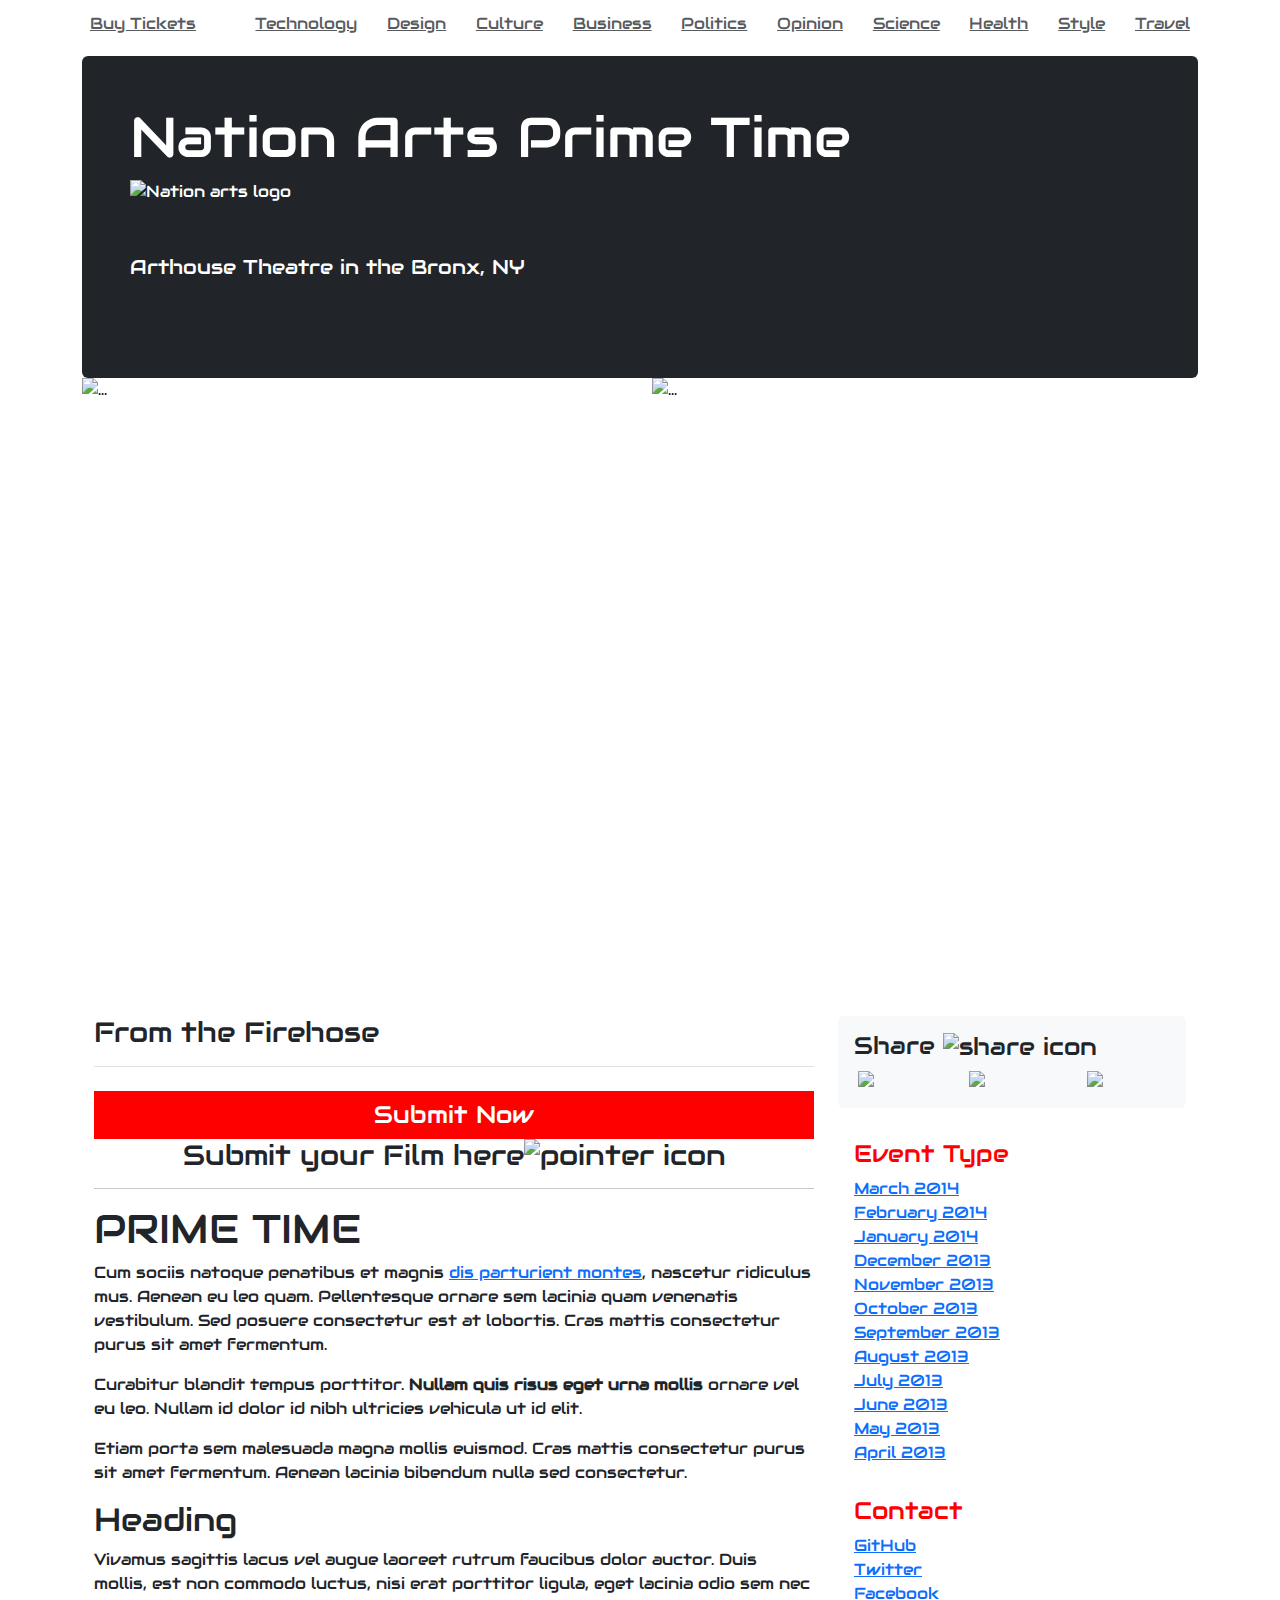
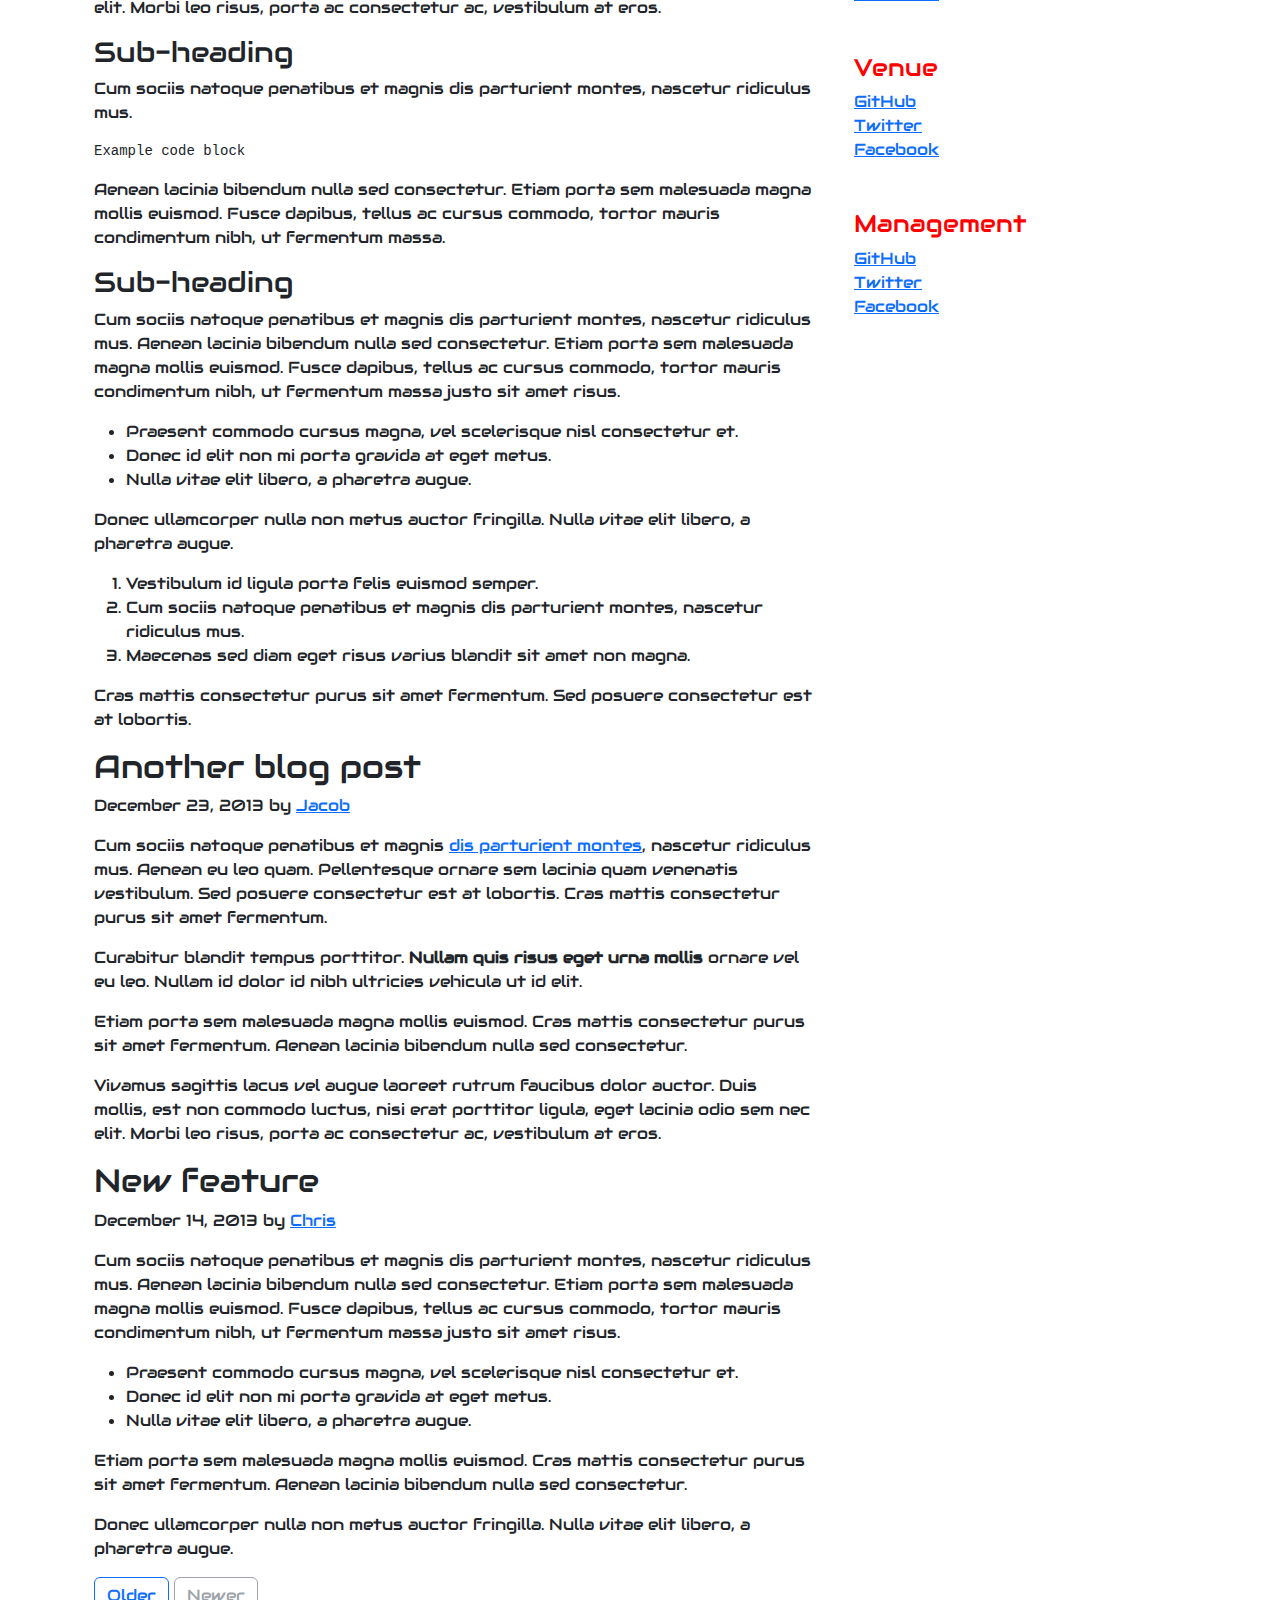
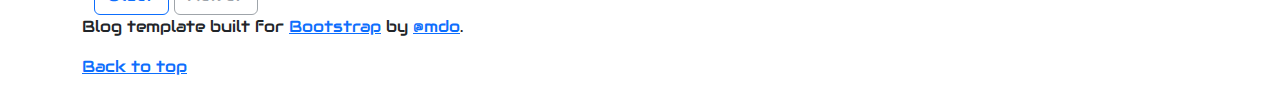
==== index.html @ 6990f8cb "Add files via upload" ====
<!DOCTYPE html>
<html lang="en">
<head>
    <meta charset="UTF-8">
    <meta name="viewport" content="width=device-width, initial-scale=1.0">
    <title>Nation Arts Prime Time</title>
    <link href="https://cdn.jsdelivr.net/npm/bootstrap@5.3.3/dist/css/bootstrap.min.css" rel="stylesheet" integrity="sha384-QWTKZyjpPEjISv5WaRU9OFeRpok6YctnYmDr5pNlyT2bRjXh0JMhjY6hW+ALEwIH" crossorigin="anonymous">
    <link rel="preconnect" href="https://fonts.googleapis.com">
    <link rel="preconnect" href="https://fonts.gstatic.com" crossorigin>
    <link href="https://fonts.googleapis.com/css2?family=Audiowide&display=swap" rel="stylesheet">
    <link rel="stylesheet" href="./style.css">
</head>
<body>
    <body>

        <div class="container">
          <div class="nav-scroller py-1 mb-2">
            <nav class="nav d-flex justify-content-between">
              <a class="p-2 text-muted" href="#">Buy Tickets</a>
              <a class="p-2 text-muted" href="#"></a>
              <a class="p-2 text-muted" href="#">Technology</a>
              <a class="p-2 text-muted" href="#">Design</a>
              <a class="p-2 text-muted" href="#">Culture</a>
              <a class="p-2 text-muted" href="#">Business</a>
              <a class="p-2 text-muted" href="#">Politics</a>
              <a class="p-2 text-muted" href="#">Opinion</a>
              <a class="p-2 text-muted" href="#">Science</a>
              <a class="p-2 text-muted" href="#">Health</a>
              <a class="p-2 text-muted" href="#">Style</a>
              <a class="p-2 text-muted" href="#">Travel</a>
            </nav>
          </div>
    
          <div class="jumbotron p-3 p-md-5 text-white rounded bg-dark">
            <div class="col-md-12 px-0">
                <h1 class="display-4 font-italic">Nation Arts Prime Time</h1>       
                <img class="title-image" src="./assets/images/NAPT.jpg" alt="Nation arts logo">  
                <p class="lead my-5">Arthouse Theatre in the Bronx, NY</p>
            </div>
          </div>
    
          <div class="row mb-2">
            <div class="col-md-6">
                <div id="carouselExampleAutoplaying" class="carousel slide" data-bs-ride="carousel">
                    <div class="carousel-inner">
                      <div class="carousel-item active">
                        <img src="https://picsum.photos/200/300" class="d-block w-100" alt="...">
                      </div>
                      <div class="carousel-item">
                        <img src="https://picsum.photos/seed/picsum/200/300" class="d-block w-100" alt="...">
                      </div>
                      <div class="carousel-item">
                        <img src="https://picsum.photos/200/300?grayscale" class="d-block w-100" alt="...">
                      </div>
                    </div>
                    <button class="carousel-control-prev" type="button" data-bs-target="#carouselExampleAutoplaying" data-bs-slide="prev">
                      <span class="carousel-control-prev-icon" aria-hidden="true"></span>
                      <span class="visually-hidden">Previous</span>
                    </button>
                    <button class="carousel-control-next" type="button" data-bs-target="#carouselExampleAutoplaying" data-bs-slide="next">
                      <span class="carousel-control-next-icon" aria-hidden="true"></span>
                      <span class="visually-hidden">Next</span>
                    </button>
                  </div>
            </div>
            <div class="col-md-6">
                <div id="carouselExampleAutoplaying" class="carousel slide" data-bs-ride="carousel">
                    <div class="carousel-inner">
                      <div class="carousel-item active">
                        <img src="https://picsum.photos/seed/picsum/200/300" class="d-block w-100" alt="...">
                      </div>
                      <div class="carousel-item">
                        <img src="https://picsum.photos/200/300?grayscale" class="d-block w-100" alt="...">
                      </div>
                      <div class="carousel-item">
                        <img src="https://picsum.photos/200/300" class="d-block w-100" alt="...">
                      </div>
                    </div>
                    <button class="carousel-control-prev" type="button" data-bs-target="#carouselExampleAutoplaying" data-bs-slide="prev">
                      <span class="carousel-control-prev-icon" aria-hidden="true"></span>
                      <span class="visually-hidden">Previous</span>
                    </button>
                    <button class="carousel-control-next" type="button" data-bs-target="#carouselExampleAutoplaying" data-bs-slide="next">
                      <span class="carousel-control-next-icon" aria-hidden="true"></span>
                      <span class="visually-hidden">Next</span>
                    </button>
                  </div>
            </div>
        </div>
    
        <main role="main" class="container">
          <div class="row">
            <div class="col-md-8 blog-main">
              <h3 class="pb-3 mb-4 font-italic border-bottom">
                From the Firehose
              </h3>
    
              <div class="blog-post">
                <a style="text-decoration: none;" href="https://theartdoormediagroup.wixsite.com/1o1-square/prime-time-submissions">
                    <button id="submit-button">Submit Now</button>
                </a>
                    <h3 style="display: flex; justify-content: center;">Submit your Film here <img src="./assets/hand-index-thumb.svg" alt="pointer icon"> </h3>
    
                <hr>
                <h1>PRIME TIME</h1>
                <p>Cum sociis natoque penatibus et magnis <a href="#">dis parturient montes</a>, nascetur ridiculus mus. Aenean eu leo quam. Pellentesque ornare sem lacinia quam venenatis vestibulum. Sed posuere consectetur est at lobortis. Cras mattis consectetur purus sit amet fermentum.</p>
                <blockquote>
                  <p>Curabitur blandit tempus porttitor. <strong>Nullam quis risus eget urna mollis</strong> ornare vel eu leo. Nullam id dolor id nibh ultricies vehicula ut id elit.</p>
                </blockquote>
                <p>Etiam porta <em>sem malesuada magna</em> mollis euismod. Cras mattis consectetur purus sit amet fermentum. Aenean lacinia bibendum nulla sed consectetur.</p>
                <h2>Heading</h2>
                <p>Vivamus sagittis lacus vel augue laoreet rutrum faucibus dolor auctor. Duis mollis, est non commodo luctus, nisi erat porttitor ligula, eget lacinia odio sem nec elit. Morbi leo risus, porta ac consectetur ac, vestibulum at eros.</p>
                <h3>Sub-heading</h3>
                <p>Cum sociis natoque penatibus et magnis dis parturient montes, nascetur ridiculus mus.</p>
                <pre><code>Example code block</code></pre>
                <p>Aenean lacinia bibendum nulla sed consectetur. Etiam porta sem malesuada magna mollis euismod. Fusce dapibus, tellus ac cursus commodo, tortor mauris condimentum nibh, ut fermentum massa.</p>
                <h3>Sub-heading</h3>
                <p>Cum sociis natoque penatibus et magnis dis parturient montes, nascetur ridiculus mus. Aenean lacinia bibendum nulla sed consectetur. Etiam porta sem malesuada magna mollis euismod. Fusce dapibus, tellus ac cursus commodo, tortor mauris condimentum nibh, ut fermentum massa justo sit amet risus.</p>
                <ul>
                  <li>Praesent commodo cursus magna, vel scelerisque nisl consectetur et.</li>
                  <li>Donec id elit non mi porta gravida at eget metus.</li>
                  <li>Nulla vitae elit libero, a pharetra augue.</li>
                </ul>
                <p>Donec ullamcorper nulla non metus auctor fringilla. Nulla vitae elit libero, a pharetra augue.</p>
                <ol>
                  <li>Vestibulum id ligula porta felis euismod semper.</li>
                  <li>Cum sociis natoque penatibus et magnis dis parturient montes, nascetur ridiculus mus.</li>
                  <li>Maecenas sed diam eget risus varius blandit sit amet non magna.</li>
                </ol>
                <p>Cras mattis consectetur purus sit amet fermentum. Sed posuere consectetur est at lobortis.</p>
              </div><!-- /.blog-post -->
    
              <div class="blog-post">
                <h2 class="blog-post-title">Another blog post</h2>
                <p class="blog-post-meta">December 23, 2013 by <a href="#">Jacob</a></p>
    
                <p>Cum sociis natoque penatibus et magnis <a href="#">dis parturient montes</a>, nascetur ridiculus mus. Aenean eu leo quam. Pellentesque ornare sem lacinia quam venenatis vestibulum. Sed posuere consectetur est at lobortis. Cras mattis consectetur purus sit amet fermentum.</p>
                <blockquote>
                  <p>Curabitur blandit tempus porttitor. <strong>Nullam quis risus eget urna mollis</strong> ornare vel eu leo. Nullam id dolor id nibh ultricies vehicula ut id elit.</p>
                </blockquote>
                <p>Etiam porta <em>sem malesuada magna</em> mollis euismod. Cras mattis consectetur purus sit amet fermentum. Aenean lacinia bibendum nulla sed consectetur.</p>
                <p>Vivamus sagittis lacus vel augue laoreet rutrum faucibus dolor auctor. Duis mollis, est non commodo luctus, nisi erat porttitor ligula, eget lacinia odio sem nec elit. Morbi leo risus, porta ac consectetur ac, vestibulum at eros.</p>
              </div><!-- /.blog-post -->
    
              <div class="blog-post">
                <h2 class="blog-post-title">New feature</h2>
                <p class="blog-post-meta">December 14, 2013 by <a href="#">Chris</a></p>
    
                <p>Cum sociis natoque penatibus et magnis dis parturient montes, nascetur ridiculus mus. Aenean lacinia bibendum nulla sed consectetur. Etiam porta sem malesuada magna mollis euismod. Fusce dapibus, tellus ac cursus commodo, tortor mauris condimentum nibh, ut fermentum massa justo sit amet risus.</p>
                <ul>
                  <li>Praesent commodo cursus magna, vel scelerisque nisl consectetur et.</li>
                  <li>Donec id elit non mi porta gravida at eget metus.</li>
                  <li>Nulla vitae elit libero, a pharetra augue.</li>
                </ul>
                <p>Etiam porta <em>sem malesuada magna</em> mollis euismod. Cras mattis consectetur purus sit amet fermentum. Aenean lacinia bibendum nulla sed consectetur.</p>
                <p>Donec ullamcorper nulla non metus auctor fringilla. Nulla vitae elit libero, a pharetra augue.</p>
              </div><!-- /.blog-post -->
    
              <nav class="blog-pagination">
                <a class="btn btn-outline-primary" href="#">Older</a>
                <a class="btn btn-outline-secondary disabled" href="#">Newer</a>
              </nav>
    
            </div><!-- /.blog-main -->
    
            <aside class="col-md-4 blog-sidebar">
              <div class="p-3 mb-3 bg-light rounded">
                <h4 class="font-italic">Share <img src="./assets/share-fill.svg" alt="share icon" style="height: 1.25rem;"></h4>
                <div class="row">
                    <a class="col-4" href="https://www.facebook.com/people/TAD/100064030395199/">
                        <button class="share-button" style="border: none; background: none;">
                            <img src="./assets/facebook.svg" alt="facebook icon" style="height: 1.25rem;">
                        </button>
                    </a>
                    <a  class="col-4" href="https://www.instagram.com/theartdoor_releasing/?utm_source=ig_web_button_share_sheet&igsh=ZDNlZDc0MzIxNw%3D%3D#">
                        <button class="share-button" style="border: none; background: none;">
                            <img src="./assets/instagram.svg" alt="instagram icon" style="height: 1.25rem;">
                        </button>
                    </a>
                    <a class="col-4" href="https://youtube.com/@tadpictures18?si=czq-XuRLPBKmyuis">
                        <button class="share-button" style="border: none; background: none;">
                            <img src="./assets/youtube.svg" alt="youtube icon" style="height: 1.25rem;">
                        </button>
                    </a>
                </div>
              </div>
    
              <div class="p-3">
                <h4 class="font-italic" style="color: red;">Event Type</h4>
                <ol class="list-unstyled mb-0">
                  <li><a href="#">March 2014</a></li>
                  <li><a href="#">February 2014</a></li>
                  <li><a href="#">January 2014</a></li>
                  <li><a href="#">December 2013</a></li>
                  <li><a href="#">November 2013</a></li>
                  <li><a href="#">October 2013</a></li>
                  <li><a href="#">September 2013</a></li>
                  <li><a href="#">August 2013</a></li>
                  <li><a href="#">July 2013</a></li>
                  <li><a href="#">June 2013</a></li>
                  <li><a href="#">May 2013</a></li>
                  <li><a href="#">April 2013</a></li>
                </ol>
              </div>
    
              <div class="p-3">
                <h4 class="font-italic" style="color: red;">Contact</h4>
                <ol class="list-unstyled">
                  <li><a href="#">GitHub</a></li>
                  <li><a href="#">Twitter</a></li>
                  <li><a href="#">Facebook</a></li>
                </ol>
              </div>

              <div class="p-3">
                <h4 class="font-italic" style="color: red;">Venue</h4>
                <ol class="list-unstyled">
                  <li><a href="#">GitHub</a></li>
                  <li><a href="#">Twitter</a></li>
                  <li><a href="#">Facebook</a></li>
                </ol>
              </div>

              <div class="p-3">
                <h4 class="font-italic" style="color: red;">Management</h4>
                <ol class="list-unstyled">
                  <li><a href="#">GitHub</a></li>
                  <li><a href="#">Twitter</a></li>
                  <li><a href="#">Facebook</a></li>
                </ol>
              </div>
            </aside><!-- /.blog-sidebar -->
            
          </div><!-- /.row -->
    
        </main><!-- /.container -->
    
        <footer class="blog-footer">
          <p>Blog template built for <a href="https://getbootstrap.com/">Bootstrap</a> by <a href="https://twitter.com/mdo">@mdo</a>.</p>
          <p>
            <a href="#">Back to top</a>
          </p>
        </footer>
    
        <!-- Bootstrap core JavaScript
        ================================================== -->
        <!-- Placed at the end of the document so the pages load faster -->
        <script src="https://code.jquery.com/jquery-3.2.1.slim.min.js" integrity="sha384-KJ3o2DKtIkvYIK3UENzmM7KCkRr/rE9/Qpg6aAZGJwFDMVNA/GpGFF93hXpG5KkN" crossorigin="anonymous"></script>
        <script>window.jQuery || document.write('<script src="../../assets/js/vendor/jquery-slim.min.js"><\/script>')</script>
        <script src="../../assets/js/vendor/popper.min.js"></script>
        <script src="../../dist/js/bootstrap.min.js"></script>
        <script src="../../assets/js/vendor/holder.min.js"></script>
        <script>
          Holder.addTheme('thumb', {
            bg: '#55595c',
            fg: '#eceeef',
            text: 'Thumbnail'
          });
        </script>
      
    
    <svg xmlns="http://www.w3.org/2000/svg" width="200" height="250" viewBox="0 0 200 250" preserveAspectRatio="none" style="display: none; visibility: hidden; position: absolute; top: -100%; left: -100%;"><defs><style type="text/css"></style></defs><text x="0" y="13" style="font-weight:bold;font-size:13pt;font-family:Arial, Helvetica, Open Sans, sans-serif">Thumbnail</text></svg></body>
    <script src="https://cdn.jsdelivr.net/npm/bootstrap@5.3.3/dist/js/bootstrap.bundle.min.js" integrity="sha384-YvpcrYf0tY3lHB60NNkmXc5s9fDVZLESaAA55NDzOxhy9GkcIdslK1eN7N6jIeHz" crossorigin="anonymous"></script>
</body>
</html>
---- style.css ----
*, body{
    font-family: "Audiowide", sans-serif;
    font-weight: 400;
    font-style: normal;
}

.title-image{
    width: 100%;
    height: auto;
}

.carousel-item{
    height: 70vh;
    width: 100%;
}

.share-button{
    width: 100%;
    height: 100%;
    display: flex;
    justify-content: center;
    align-items: center;
}

#submit-button{
    width: 100%;
    height: 3rem;
    font-size: 1.5rem;
    display: flex;
    justify-content: center;
    align-items: center;
    background-color: red;
    color: white;
    border: none;
}
#submit-button:hover{
    background-color: black;
    color: red;
}
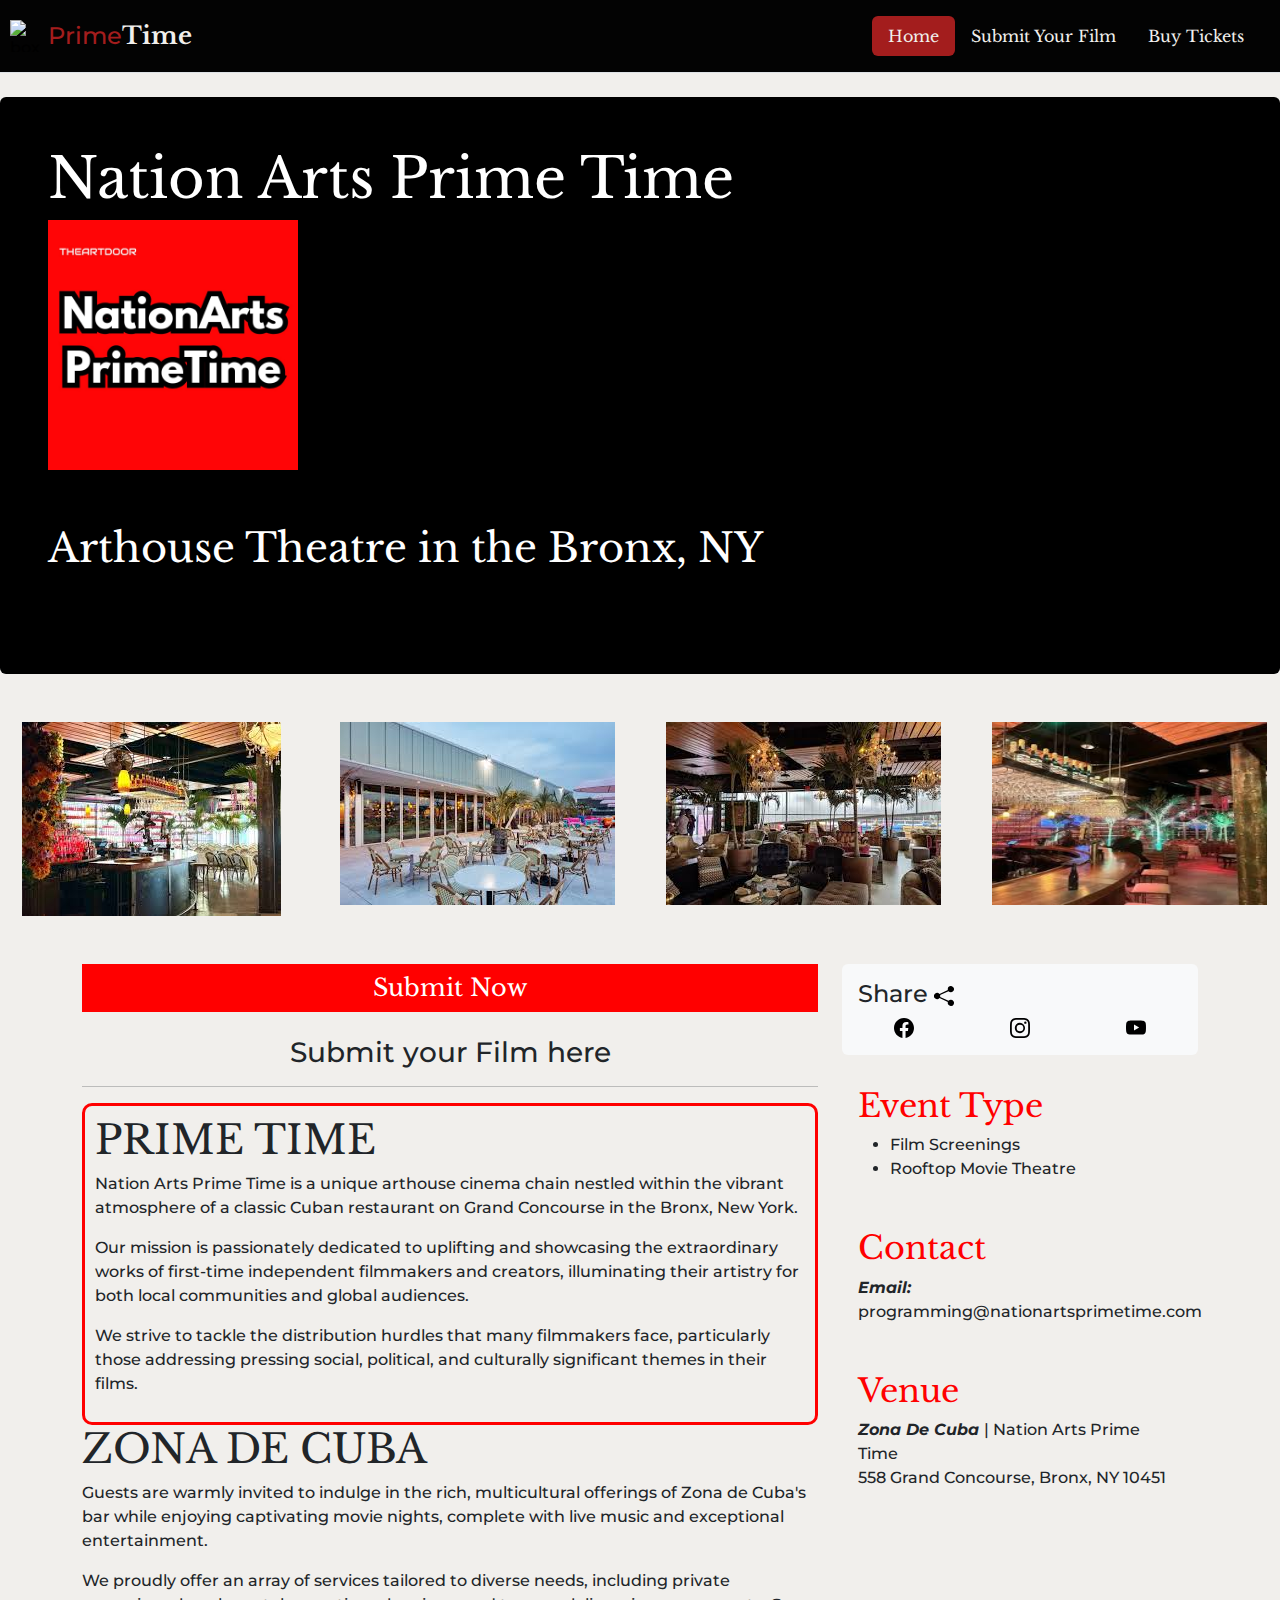
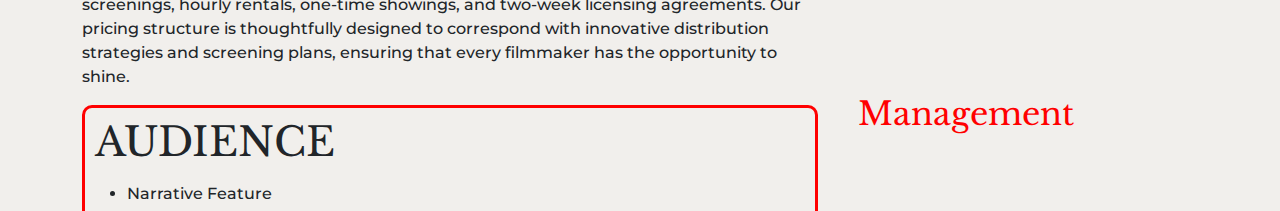
==== commit 3f4a31b5: "Prime Time" ====
--- a/index.html
+++ b/index.html
@@ -3,263 +3,24 @@
 <head>
     <meta charset="UTF-8">
     <meta name="viewport" content="width=device-width, initial-scale=1.0">
-    <title>Nation Arts Prime Time</title>
+    <title>PrimeTime</title>
+    <meta name="Author" content="Vishesh Jain"/>
     <link href="https://cdn.jsdelivr.net/npm/bootstrap@5.3.3/dist/css/bootstrap.min.css" rel="stylesheet" integrity="sha384-QWTKZyjpPEjISv5WaRU9OFeRpok6YctnYmDr5pNlyT2bRjXh0JMhjY6hW+ALEwIH" crossorigin="anonymous">
     <link rel="preconnect" href="https://fonts.googleapis.com">
     <link rel="preconnect" href="https://fonts.gstatic.com" crossorigin>
-    <link href="https://fonts.googleapis.com/css2?family=Audiowide&display=swap" rel="stylesheet">
-    <link rel="stylesheet" href="./style.css">
+    <link href="https://fonts.googleapis.com/css2?family=Libre+Baskerville:ital,wght@0,400;0,700;1,400&family=Montserrat:ital,wght@0,100..900;1,100..900&display=swap" rel="stylesheet">
+    <link rel="stylesheet" href="style.css">
+    <meta http-equiv="refresh" content="0; URL='./Pages/HomePage/Home.html'" />
+    <link rel="apple-touch-icon" sizes="180x180" href="./assets/favicon/apple-touch-icon.png">
+    <link rel="icon" type="image/png" sizes="32x32" href="./assets/favicon/favicon-32x32.png">
+    <link rel="icon" type="image/png" sizes="16x16" href="./assets/favicon/favicon-16x16.png">
+    <link rel="manifest" href="./assets/favicon/site.webmanifest">
 </head>
 <body>
-    <body>
-
-        <div class="container">
-          <div class="nav-scroller py-1 mb-2">
-            <nav class="nav d-flex justify-content-between">
-              <a class="p-2 text-muted" href="#">Buy Tickets</a>
-              <a class="p-2 text-muted" href="#"></a>
-              <a class="p-2 text-muted" href="#">Technology</a>
-              <a class="p-2 text-muted" href="#">Design</a>
-              <a class="p-2 text-muted" href="#">Culture</a>
-              <a class="p-2 text-muted" href="#">Business</a>
-              <a class="p-2 text-muted" href="#">Politics</a>
-              <a class="p-2 text-muted" href="#">Opinion</a>
-              <a class="p-2 text-muted" href="#">Science</a>
-              <a class="p-2 text-muted" href="#">Health</a>
-              <a class="p-2 text-muted" href="#">Style</a>
-              <a class="p-2 text-muted" href="#">Travel</a>
-            </nav>
-          </div>
-    
-          <div class="jumbotron p-3 p-md-5 text-white rounded bg-dark">
-            <div class="col-md-12 px-0">
-                <h1 class="display-4 font-italic">Nation Arts Prime Time</h1>       
-                <img class="title-image" src="./assets/images/NAPT.jpg" alt="Nation arts logo">  
-                <p class="lead my-5">Arthouse Theatre in the Bronx, NY</p>
-            </div>
-          </div>
-    
-          <div class="row mb-2">
-            <div class="col-md-6">
-                <div id="carouselExampleAutoplaying" class="carousel slide" data-bs-ride="carousel">
-                    <div class="carousel-inner">
-                      <div class="carousel-item active">
-                        <img src="https://picsum.photos/200/300" class="d-block w-100" alt="...">
-                      </div>
-                      <div class="carousel-item">
-                        <img src="https://picsum.photos/seed/picsum/200/300" class="d-block w-100" alt="...">
-                      </div>
-                      <div class="carousel-item">
-                        <img src="https://picsum.photos/200/300?grayscale" class="d-block w-100" alt="...">
-                      </div>
-                    </div>
-                    <button class="carousel-control-prev" type="button" data-bs-target="#carouselExampleAutoplaying" data-bs-slide="prev">
-                      <span class="carousel-control-prev-icon" aria-hidden="true"></span>
-                      <span class="visually-hidden">Previous</span>
-                    </button>
-                    <button class="carousel-control-next" type="button" data-bs-target="#carouselExampleAutoplaying" data-bs-slide="next">
-                      <span class="carousel-control-next-icon" aria-hidden="true"></span>
-                      <span class="visually-hidden">Next</span>
-                    </button>
-                  </div>
-            </div>
-            <div class="col-md-6">
-                <div id="carouselExampleAutoplaying" class="carousel slide" data-bs-ride="carousel">
-                    <div class="carousel-inner">
-                      <div class="carousel-item active">
-                        <img src="https://picsum.photos/seed/picsum/200/300" class="d-block w-100" alt="...">
-                      </div>
-                      <div class="carousel-item">
-                        <img src="https://picsum.photos/200/300?grayscale" class="d-block w-100" alt="...">
-                      </div>
-                      <div class="carousel-item">
-                        <img src="https://picsum.photos/200/300" class="d-block w-100" alt="...">
-                      </div>
-                    </div>
-                    <button class="carousel-control-prev" type="button" data-bs-target="#carouselExampleAutoplaying" data-bs-slide="prev">
-                      <span class="carousel-control-prev-icon" aria-hidden="true"></span>
-                      <span class="visually-hidden">Previous</span>
-                    </button>
-                    <button class="carousel-control-next" type="button" data-bs-target="#carouselExampleAutoplaying" data-bs-slide="next">
-                      <span class="carousel-control-next-icon" aria-hidden="true"></span>
-                      <span class="visually-hidden">Next</span>
-                    </button>
-                  </div>
-            </div>
-        </div>
-    
-        <main role="main" class="container">
-          <div class="row">
-            <div class="col-md-8 blog-main">
-              <h3 class="pb-3 mb-4 font-italic border-bottom">
-                From the Firehose
-              </h3>
-    
-              <div class="blog-post">
-                <a style="text-decoration: none;" href="https://theartdoormediagroup.wixsite.com/1o1-square/prime-time-submissions">
-                    <button id="submit-button">Submit Now</button>
-                </a>
-                    <h3 style="display: flex; justify-content: center;">Submit your Film here <img src="./assets/hand-index-thumb.svg" alt="pointer icon"> </h3>
-    
-                <hr>
-                <h1>PRIME TIME</h1>
-                <p>Cum sociis natoque penatibus et magnis <a href="#">dis parturient montes</a>, nascetur ridiculus mus. Aenean eu leo quam. Pellentesque ornare sem lacinia quam venenatis vestibulum. Sed posuere consectetur est at lobortis. Cras mattis consectetur purus sit amet fermentum.</p>
-                <blockquote>
-                  <p>Curabitur blandit tempus porttitor. <strong>Nullam quis risus eget urna mollis</strong> ornare vel eu leo. Nullam id dolor id nibh ultricies vehicula ut id elit.</p>
-                </blockquote>
-                <p>Etiam porta <em>sem malesuada magna</em> mollis euismod. Cras mattis consectetur purus sit amet fermentum. Aenean lacinia bibendum nulla sed consectetur.</p>
-                <h2>Heading</h2>
-                <p>Vivamus sagittis lacus vel augue laoreet rutrum faucibus dolor auctor. Duis mollis, est non commodo luctus, nisi erat porttitor ligula, eget lacinia odio sem nec elit. Morbi leo risus, porta ac consectetur ac, vestibulum at eros.</p>
-                <h3>Sub-heading</h3>
-                <p>Cum sociis natoque penatibus et magnis dis parturient montes, nascetur ridiculus mus.</p>
-                <pre><code>Example code block</code></pre>
-                <p>Aenean lacinia bibendum nulla sed consectetur. Etiam porta sem malesuada magna mollis euismod. Fusce dapibus, tellus ac cursus commodo, tortor mauris condimentum nibh, ut fermentum massa.</p>
-                <h3>Sub-heading</h3>
-                <p>Cum sociis natoque penatibus et magnis dis parturient montes, nascetur ridiculus mus. Aenean lacinia bibendum nulla sed consectetur. Etiam porta sem malesuada magna mollis euismod. Fusce dapibus, tellus ac cursus commodo, tortor mauris condimentum nibh, ut fermentum massa justo sit amet risus.</p>
-                <ul>
-                  <li>Praesent commodo cursus magna, vel scelerisque nisl consectetur et.</li>
-                  <li>Donec id elit non mi porta gravida at eget metus.</li>
-                  <li>Nulla vitae elit libero, a pharetra augue.</li>
-                </ul>
-                <p>Donec ullamcorper nulla non metus auctor fringilla. Nulla vitae elit libero, a pharetra augue.</p>
-                <ol>
-                  <li>Vestibulum id ligula porta felis euismod semper.</li>
-                  <li>Cum sociis natoque penatibus et magnis dis parturient montes, nascetur ridiculus mus.</li>
-                  <li>Maecenas sed diam eget risus varius blandit sit amet non magna.</li>
-                </ol>
-                <p>Cras mattis consectetur purus sit amet fermentum. Sed posuere consectetur est at lobortis.</p>
-              </div><!-- /.blog-post -->
-    
-              <div class="blog-post">
-                <h2 class="blog-post-title">Another blog post</h2>
-                <p class="blog-post-meta">December 23, 2013 by <a href="#">Jacob</a></p>
-    
-                <p>Cum sociis natoque penatibus et magnis <a href="#">dis parturient montes</a>, nascetur ridiculus mus. Aenean eu leo quam. Pellentesque ornare sem lacinia quam venenatis vestibulum. Sed posuere consectetur est at lobortis. Cras mattis consectetur purus sit amet fermentum.</p>
-                <blockquote>
-                  <p>Curabitur blandit tempus porttitor. <strong>Nullam quis risus eget urna mollis</strong> ornare vel eu leo. Nullam id dolor id nibh ultricies vehicula ut id elit.</p>
-                </blockquote>
-                <p>Etiam porta <em>sem malesuada magna</em> mollis euismod. Cras mattis consectetur purus sit amet fermentum. Aenean lacinia bibendum nulla sed consectetur.</p>
-                <p>Vivamus sagittis lacus vel augue laoreet rutrum faucibus dolor auctor. Duis mollis, est non commodo luctus, nisi erat porttitor ligula, eget lacinia odio sem nec elit. Morbi leo risus, porta ac consectetur ac, vestibulum at eros.</p>
-              </div><!-- /.blog-post -->
-    
-              <div class="blog-post">
-                <h2 class="blog-post-title">New feature</h2>
-                <p class="blog-post-meta">December 14, 2013 by <a href="#">Chris</a></p>
-    
-                <p>Cum sociis natoque penatibus et magnis dis parturient montes, nascetur ridiculus mus. Aenean lacinia bibendum nulla sed consectetur. Etiam porta sem malesuada magna mollis euismod. Fusce dapibus, tellus ac cursus commodo, tortor mauris condimentum nibh, ut fermentum massa justo sit amet risus.</p>
-                <ul>
-                  <li>Praesent commodo cursus magna, vel scelerisque nisl consectetur et.</li>
-                  <li>Donec id elit non mi porta gravida at eget metus.</li>
-                  <li>Nulla vitae elit libero, a pharetra augue.</li>
-                </ul>
-                <p>Etiam porta <em>sem malesuada magna</em> mollis euismod. Cras mattis consectetur purus sit amet fermentum. Aenean lacinia bibendum nulla sed consectetur.</p>
-                <p>Donec ullamcorper nulla non metus auctor fringilla. Nulla vitae elit libero, a pharetra augue.</p>
-              </div><!-- /.blog-post -->
-    
-              <nav class="blog-pagination">
-                <a class="btn btn-outline-primary" href="#">Older</a>
-                <a class="btn btn-outline-secondary disabled" href="#">Newer</a>
-              </nav>
-    
-            </div><!-- /.blog-main -->
-    
-            <aside class="col-md-4 blog-sidebar">
-              <div class="p-3 mb-3 bg-light rounded">
-                <h4 class="font-italic">Share <img src="./assets/share-fill.svg" alt="share icon" style="height: 1.25rem;"></h4>
-                <div class="row">
-                    <a class="col-4" href="https://www.facebook.com/people/TAD/100064030395199/">
-                        <button class="share-button" style="border: none; background: none;">
-                            <img src="./assets/facebook.svg" alt="facebook icon" style="height: 1.25rem;">
-                        </button>
-                    </a>
-                    <a  class="col-4" href="https://www.instagram.com/theartdoor_releasing/?utm_source=ig_web_button_share_sheet&igsh=ZDNlZDc0MzIxNw%3D%3D#">
-                        <button class="share-button" style="border: none; background: none;">
-                            <img src="./assets/instagram.svg" alt="instagram icon" style="height: 1.25rem;">
-                        </button>
-                    </a>
-                    <a class="col-4" href="https://youtube.com/@tadpictures18?si=czq-XuRLPBKmyuis">
-                        <button class="share-button" style="border: none; background: none;">
-                            <img src="./assets/youtube.svg" alt="youtube icon" style="height: 1.25rem;">
-                        </button>
-                    </a>
-                </div>
-              </div>
-    
-              <div class="p-3">
-                <h4 class="font-italic" style="color: red;">Event Type</h4>
-                <ol class="list-unstyled mb-0">
-                  <li><a href="#">March 2014</a></li>
-                  <li><a href="#">February 2014</a></li>
-                  <li><a href="#">January 2014</a></li>
-                  <li><a href="#">December 2013</a></li>
-                  <li><a href="#">November 2013</a></li>
-                  <li><a href="#">October 2013</a></li>
-                  <li><a href="#">September 2013</a></li>
-                  <li><a href="#">August 2013</a></li>
-                  <li><a href="#">July 2013</a></li>
-                  <li><a href="#">June 2013</a></li>
-                  <li><a href="#">May 2013</a></li>
-                  <li><a href="#">April 2013</a></li>
-                </ol>
-              </div>
-    
-              <div class="p-3">
-                <h4 class="font-italic" style="color: red;">Contact</h4>
-                <ol class="list-unstyled">
-                  <li><a href="#">GitHub</a></li>
-                  <li><a href="#">Twitter</a></li>
-                  <li><a href="#">Facebook</a></li>
-                </ol>
-              </div>
-
-              <div class="p-3">
-                <h4 class="font-italic" style="color: red;">Venue</h4>
-                <ol class="list-unstyled">
-                  <li><a href="#">GitHub</a></li>
-                  <li><a href="#">Twitter</a></li>
-                  <li><a href="#">Facebook</a></li>
-                </ol>
-              </div>
-
-              <div class="p-3">
-                <h4 class="font-italic" style="color: red;">Management</h4>
-                <ol class="list-unstyled">
-                  <li><a href="#">GitHub</a></li>
-                  <li><a href="#">Twitter</a></li>
-                  <li><a href="#">Facebook</a></li>
-                </ol>
-              </div>
-            </aside><!-- /.blog-sidebar -->
-            
-          </div><!-- /.row -->
-    
-        </main><!-- /.container -->
-    
-        <footer class="blog-footer">
-          <p>Blog template built for <a href="https://getbootstrap.com/">Bootstrap</a> by <a href="https://twitter.com/mdo">@mdo</a>.</p>
-          <p>
-            <a href="#">Back to top</a>
-          </p>
-        </footer>
-    
-        <!-- Bootstrap core JavaScript
-        ================================================== -->
-        <!-- Placed at the end of the document so the pages load faster -->
-        <script src="https://code.jquery.com/jquery-3.2.1.slim.min.js" integrity="sha384-KJ3o2DKtIkvYIK3UENzmM7KCkRr/rE9/Qpg6aAZGJwFDMVNA/GpGFF93hXpG5KkN" crossorigin="anonymous"></script>
-        <script>window.jQuery || document.write('<script src="../../assets/js/vendor/jquery-slim.min.js"><\/script>')</script>
-        <script src="../../assets/js/vendor/popper.min.js"></script>
-        <script src="../../dist/js/bootstrap.min.js"></script>
-        <script src="../../assets/js/vendor/holder.min.js"></script>
-        <script>
-          Holder.addTheme('thumb', {
-            bg: '#55595c',
-            fg: '#eceeef',
-            text: 'Thumbnail'
-          });
-        </script>
-      
-    
-    <svg xmlns="http://www.w3.org/2000/svg" width="200" height="250" viewBox="0 0 200 250" preserveAspectRatio="none" style="display: none; visibility: hidden; position: absolute; top: -100%; left: -100%;"><defs><style type="text/css"></style></defs><text x="0" y="13" style="font-weight:bold;font-size:13pt;font-family:Arial, Helvetica, Open Sans, sans-serif">Thumbnail</text></svg></body>
-    <script src="https://cdn.jsdelivr.net/npm/bootstrap@5.3.3/dist/js/bootstrap.bundle.min.js" integrity="sha384-YvpcrYf0tY3lHB60NNkmXc5s9fDVZLESaAA55NDzOxhy9GkcIdslK1eN7N6jIeHz" crossorigin="anonymous"></script>
-</body>
-</html>+    <script>
+        if (window.location.pathname.endsWith(".html")) {
+          window.history.replaceState(null, "", window.location.pathname.replace(".html", ""));
+        }
+      </script>
+      <script src="https://cdn.jsdelivr.net/npm/bootstrap@5.3.3/dist/js/bootstrap.bundle.min.js" integrity="sha384-YvpcrYf0tY3lHB60NNkmXc5s9fDVZLESaAA55NDzOxhy9GkcIdslK1eN7N6jIeHz" crossorigin="anonymous"></script>
+</body>--- a/style.css
+++ b/style.css
@@ -1,39 +1,53 @@
-*, body{
-    font-family: "Audiowide", sans-serif;
+body{
+    background-color: #f1efec;
+    margin: 0%;
+    font-family: "Montserrat", sans-serif;
+    font-optical-sizing: auto;
     font-weight: 400;
     font-style: normal;
 }
 
-.title-image{
-    width: 100%;
-    height: auto;
+.heading{
+    font-family: "Libre Baskerville", serif;
+    font-weight: 700;
+    font-style: normal;
+    font-size: 2rem;
 }
 
-.carousel-item{
-    height: 70vh;
-    width: 100%;
+.heading-2{
+    font-family: "Libre Baskerville", serif;
+    font-weight: 700;
+    font-style: normal;
+    font-size: 1.5rem;
 }
 
-.share-button{
-    width: 100%;
-    height: 100%;
-    display: flex;
-    justify-content: center;
-    align-items: center;
+.heading-3{
+    font-family: "Libre Baskerville", serif;
+    font-weight: 400;
+    font-style: normal;
+    font-size: 1rem;
 }
 
-#submit-button{
-    width: 100%;
-    height: 3rem;
-    font-size: 1.5rem;
-    display: flex;
-    justify-content: center;
-    align-items: center;
-    background-color: red;
-    color: white;
-    border: none;
+.heading-4{
+    font-family: "Libre Baskerville", serif;
+    font-weight: 400;
+    font-style: normal;
+    font-size: 0.8rem;
 }
-#submit-button:hover{
-    background-color: black;
-    color: red;
+
+.navbartop{
+    background-color:  #030303;
+    padding: 0%;
+    margin: 0%;
+}
+
+.nav-pills{
+    padding-right: 20px;
+}
+
+@media(max-width: 768px) {
+    .nav-pills{
+        padding-left: 20px;
+        padding-right: 0%;
+    }
 }